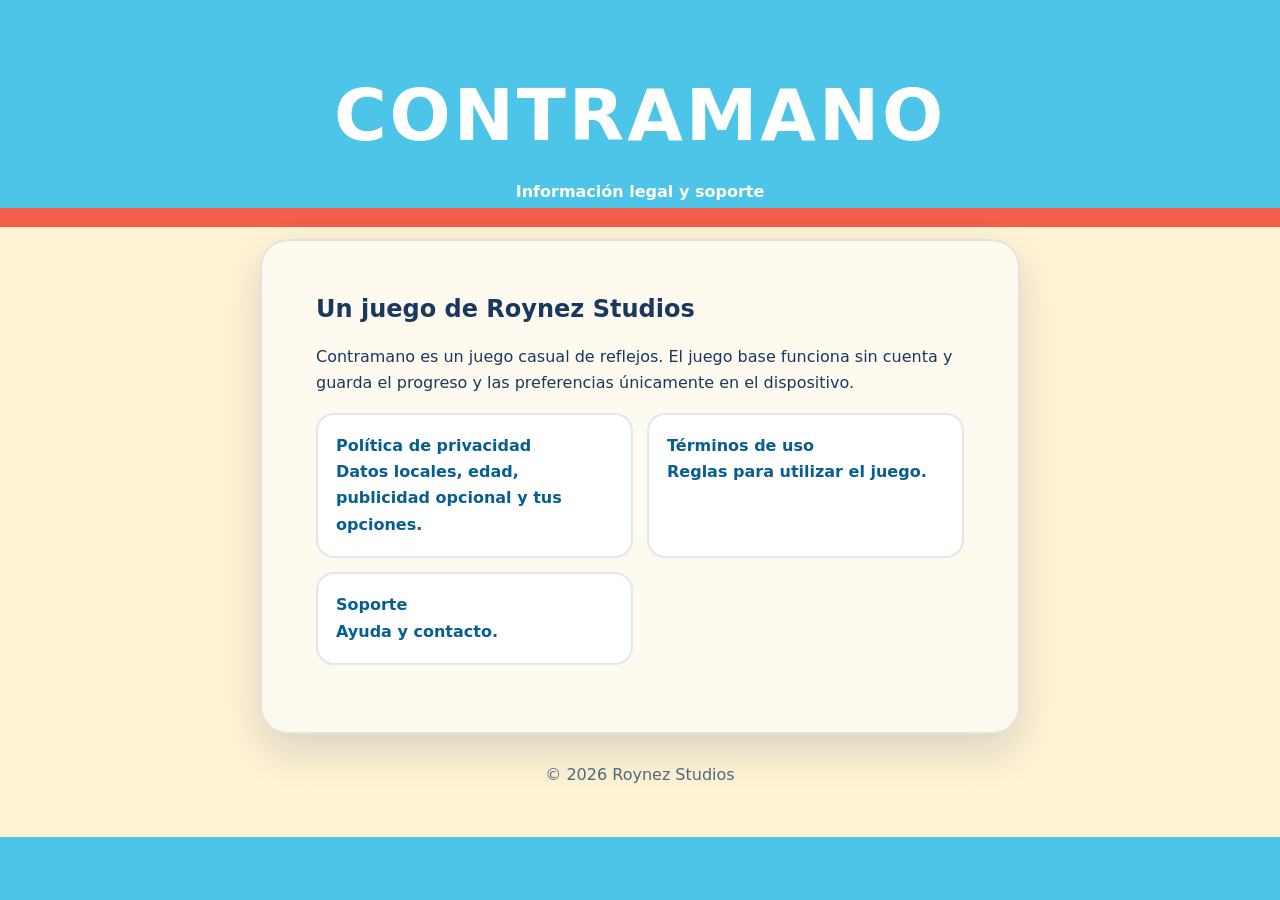
==== index.html @ 0350f4c8 "docs: publish Contramano legal and support pages" ====
<!doctype html>
<html lang="es">
<head>
  <meta charset="utf-8">
  <meta name="viewport" content="width=device-width, initial-scale=1">
  <meta name="description" content="Privacidad, términos y soporte de Contramano, un juego de Roynez Studios.">
  <title>Contramano · Información legal y soporte</title>
  <link rel="stylesheet" href="styles.css">
</head>
<body>
  <header><h1>CONTRAMANO</h1><p>Información legal y soporte</p></header>
  <main>
    <h2>Un juego de Roynez Studios</h2>
    <p>Contramano es un juego casual de reflejos. El juego base funciona sin cuenta y guarda el progreso y las preferencias únicamente en el dispositivo.</p>
    <div class="cards">
      <a class="card" href="privacy.html"><strong>Política de privacidad</strong><br>Datos locales, edad, publicidad opcional y tus opciones.</a>
      <a class="card" href="terms.html"><strong>Términos de uso</strong><br>Reglas para utilizar el juego.</a>
      <a class="card" href="support.html"><strong>Soporte</strong><br>Ayuda y contacto.</a>
    </div>
  </main>
  <footer>© 2026 Roynez Studios</footer>
</body>
</html>
---- styles.css ----
:root { color-scheme: light; --sky: #4cc5e8; --coral: #f35d4b; --cream: #fff3d5; --paper: #fffaf0; --ink: #18385f; --muted: #52667d; }
* { box-sizing: border-box; }
body { margin: 0; color: var(--ink); background: linear-gradient(180deg, var(--sky) 0 13rem, var(--coral) 13rem 14.2rem, var(--cream) 14.2rem); font-family: system-ui, -apple-system, BlinkMacSystemFont, "Segoe UI", sans-serif; line-height: 1.65; }
header, main, footer { width: min(760px, calc(100% - 32px)); margin-inline: auto; }
header { padding: 56px 0 34px; color: white; text-align: center; }
header h1 { margin: 0; font-size: clamp(2.5rem, 10vw, 4.5rem); letter-spacing: .04em; }
header p { margin: 4px 0 0; font-weight: 700; }
main { min-height: 55vh; padding: clamp(24px, 6vw, 54px); border: 2px solid rgba(24, 56, 95, .12); border-radius: 28px; background: var(--paper); box-shadow: 0 18px 40px rgba(24, 56, 95, .16); }
h2 { margin-top: 2rem; line-height: 1.2; }
h2:first-child { margin-top: 0; }
a { color: #075e91; font-weight: 700; }
li + li { margin-top: .45rem; }
.meta { color: var(--muted); font-size: .95rem; }
.cards { display: grid; gap: 14px; grid-template-columns: repeat(auto-fit, minmax(210px, 1fr)); }
.card { display: block; padding: 18px; border: 2px solid rgba(24, 56, 95, .12); border-radius: 18px; background: white; text-decoration: none; }
.card:hover, .card:focus-visible { border-color: var(--coral); transform: translateY(-2px); }
footer { padding: 28px 0 48px; text-align: center; color: var(--muted); }
nav { margin-bottom: 28px; }
nav a + a::before { content: " · "; color: var(--muted); }
@media (prefers-reduced-motion: no-preference) { .card { transition: transform 140ms ease, border-color 140ms ease; } }
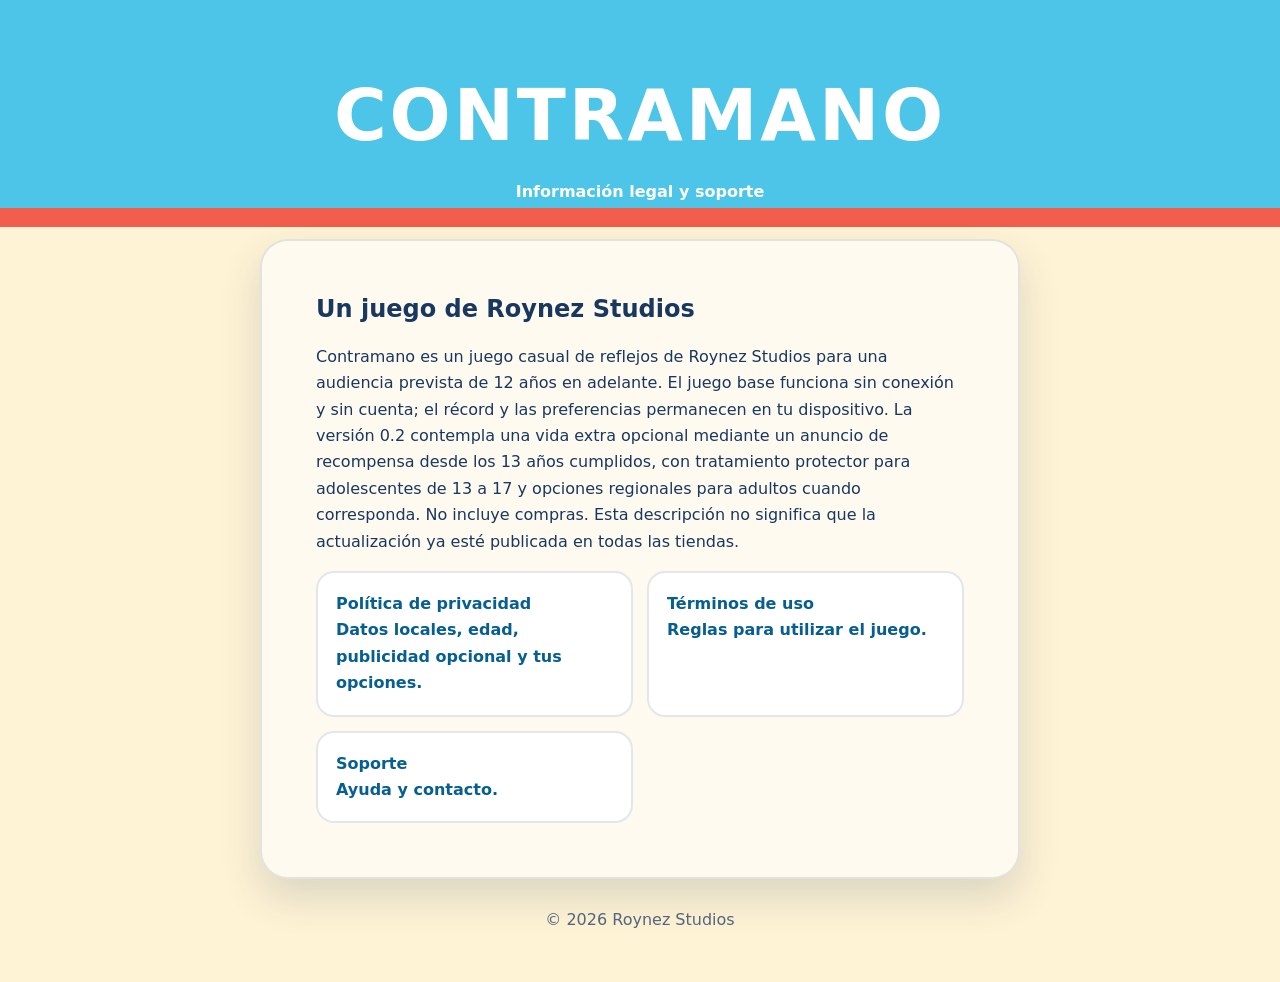
==== commit b1b059fb: "docs: explain protected rewarded ads from age 13" ====
--- a/index.html
+++ b/index.html
@@ -11,7 +11,7 @@
   <header><h1>CONTRAMANO</h1><p>Información legal y soporte</p></header>
   <main>
     <h2>Un juego de Roynez Studios</h2>
-    <p>Contramano es un juego casual de reflejos. El juego base funciona sin cuenta y guarda el progreso y las preferencias únicamente en el dispositivo.</p>
+    <p>Contramano es un juego casual de reflejos de Roynez Studios para una audiencia prevista de 12 años en adelante. El juego base funciona sin conexión y sin cuenta; el récord y las preferencias permanecen en tu dispositivo. La versión 0.2 contempla una vida extra opcional mediante un anuncio de recompensa desde los 13 años cumplidos, con tratamiento protector para adolescentes de 13 a 17 y opciones regionales para adultos cuando corresponda. No incluye compras. Esta descripción no significa que la actualización ya esté publicada en todas las tiendas.</p>
     <div class="cards">
       <a class="card" href="privacy.html"><strong>Política de privacidad</strong><br>Datos locales, edad, publicidad opcional y tus opciones.</a>
       <a class="card" href="terms.html"><strong>Términos de uso</strong><br>Reglas para utilizar el juego.</a>
